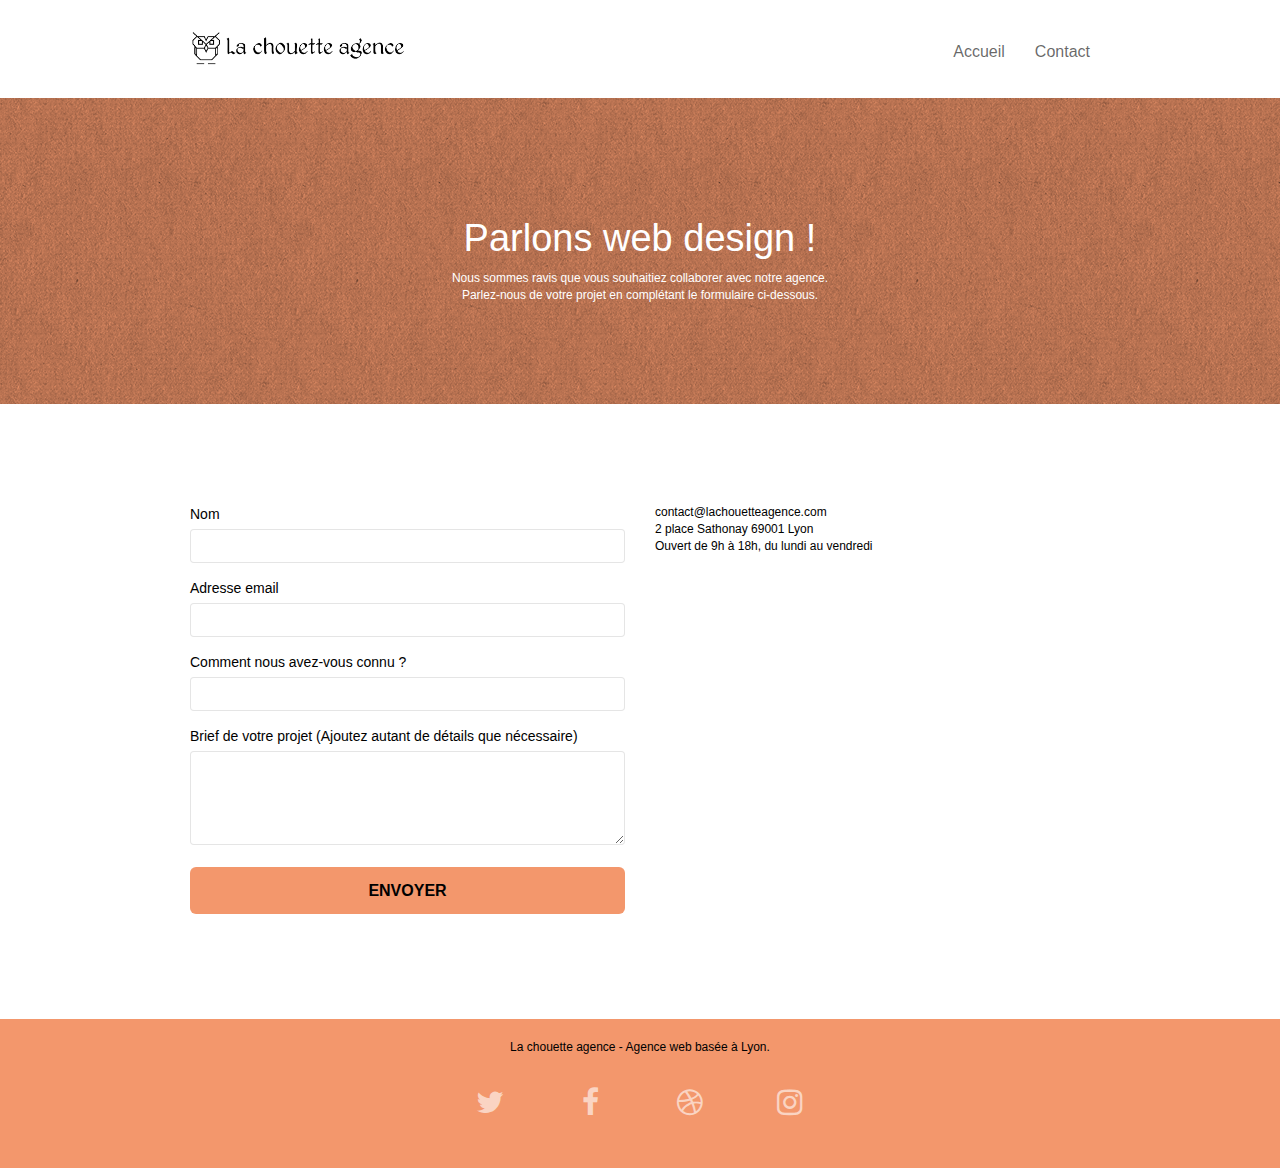
==== contact.html @ 16b375ab "seo" ====
<!doctype html>
<html lang="fr">
<head>
    <meta charset="utf-8">
    <meta name="keywords" content="seo, google, site web, site internet, agence design paris, agence design, agence design,agence design,agence design,agence design,agence design,agence design,agence design,agence design">
    <meta name="description" content="Agence webdesign Lyon : La chouette agence crée votre site à votre image avec votre identité visuelle personnalisée, logo et charte graphique.">
    <meta name="viewport" content="width=device-width, initial-scale=1.0, viewport-fit=cover">
    <link rel="shortcut icon" type="image/png" href="favicon.jpg">
    
	<link rel="stylesheet" type="text/css" href="./css/bootstrap.css">
	<link rel="stylesheet" type="text/css" href="style.css">
	<link rel="stylesheet" type="text/css" href="./css/font-awesome.css">
	<link rel="stylesheet" type="text/css" href="./css/et-line.css">
	
    
	<script src="./js/jquery-2.1.0.js"></script>
	<script src="./js/bootstrap.js"></script>
	<script src="./js/blocs.js"></script>
	<script src="./js/jquery.touchSwipe.js" defer></script>
	<script src="./js/gmaps.js"></script>
    <title>Contact</title>

    
<!-- Analytics -->
 
<!-- Analytics END -->
    
</head>
<body>
<!-- Principal conteneur -->
<div class="page-container">
    
<!-- bloc-0 -->
<div class="bloc bgc-white l-bloc " id="bloc-0">
	<div class="container bloc-sm">
		<nav class="navbar row">
			<div class="navbar-header">
				<a class="navbar-brand" href="index.html"><img src="img/la-chouette-agence.png" alt="atlanta web design logo" height="40" /></a>
				<button id="nav-toggle" type="button" class="ui-navbar-toggle navbar-toggle" data-toggle="collapse" data-target=".navbar-1">
					<span class="sr-only">Toggle navigation</span><span class="icon-bar"></span><span class="icon-bar"></span><span class="icon-bar"></span>
				</button>
			</div>
			<div class="collapse navbar-collapse navbar-1 special-dropdown-nav">
				<ul class="site-navigation nav navbar-nav">
					<li>
						<a href="index.html">Accueil</a>
					</li>
					<li>
						<a href="contact.html">Contact</a>
					</li>
				</ul>
			</div>
		</nav>
	</div>
</div>
<!-- bloc-0 END -->

<!-- bloc-6 -->
<div class="bloc bg-dots-bg bg-repeat bgc-atomic-tangerine d-bloc bloc-bg-texture texture-paper" id="bloc-6">
	<div class="container bloc-lg">
		<div class="row">
			<div class="col-sm-12">
				<h1 class="text-center hero-bloc-text tc-white">
					Parlons web design !
				</h1>
				<p class="text-center mg-lg tc-white tight-width-whitespace">
					Nous sommes ravis que vous souhaitiez collaborer avec notre agence.<br>
					Parlez-nous de votre projet en complétant le formulaire ci-dessous.
				</p>
			</div>
		</div>
	</div>
</div>
<!-- bloc-6 END -->

<!-- bloc-7 -->
<div class="bloc bgc-white l-bloc" id="bloc-7">
	<div class="container bloc-lg">
		<div class="row">
			<div class="col-sm-6">
				<form id="form_1">
					<!-- novalidate success-msg="Your message has been sent." fail-msg="Sorry it seems that our mail server is not responding, Sorry for the inconvenience!" -->
					<div class="form-group">
						<label for="name">
							Nom
						</label>
						<input id="name" class="form-control" required />
					</div>
					<div class="form-group">
						<label for="email">
							Adresse email
						</label>
						<input id="email" class="form-control" type="email" required />
					</div>
					<div class="form-group">
						<label for="input_504">
							Comment nous avez-vous connu ?
						</label>
						<input id="input_504" class="form-control" type="email" required  />
					</div>
					<div class="form-group">
						<label for="message">
							Brief de votre projet (Ajoutez autant de détails que nécessaire)<br>
						</label><textarea id="message" class="form-control" rows="4" cols="50" required></textarea>
					</div> 
					<button class="bloc-button btn btn-lg btn-block cta-hero btn-atomic-tangerine" type="submit">
						Envoyer
					</button>
				</form>
			</div>
			<div class="col-sm-6">
				<p>
					contact@lachouetteagence.com<br>2 place Sathonay 69001 Lyon<br>Ouvert de 9h à 18h, du lundi au vendredi<br>
				</p>
			</div>
		</div>
	</div>
</div>
<!-- bloc-7 END -->

<!-- ScrollToTop Button -->
<a class="bloc-button btn btn-d scrollToTop" onclick="scrollToTarget('1')"><span class="fa fa-chevron-up"></span></a>
<!-- ScrollToTop Button END-->


<!-- Footer - bloc-8 -->
<div class="bloc bgc-atomic-tangerine d-bloc" id="bloc-8">
	<div class="container bloc-sm">
		<div class="row">
			<div class="col-sm-12">
				<p class="text-center">
					La chouette agence - Agence web basée à Lyon.<br>
				</p>
				<div class="row row-no-gutters social">
					<div class="col-sm-3">
						<div class="text-center">
							<a class="social" href="index.html"><span class="fa fa-twitter icon-md"></span></a>
						</div>
					</div>
					<div class="col-sm-3">
						<div class="text-center">
							<a class="social" href="index.html"><span class="fa fa-facebook icon-md"></span></a>
						</div>
					</div>
					<div class="col-sm-3">
						<div class="text-center">
							<a class="social" href="index.html"><span class="fa fa-dribbble icon-md"></span></a>
						</div>
					</div>
					<div class="col-sm-3">
						<div class="text-center">
							<a class="social" href="index.html"><span class="fa fa-instagram icon-md"></span></a>
						</div>
					</div>
				</div>
			</div>
		</div>
	</div>
</div>
<!-- Footer - bloc-8 END -->

</div>
<!-- Principal conteneur END -->
    

</body>
</html>
---- style.css ----
body {
    margin: 0;
    padding: 0;
    background: #FFF;
    overflow-x: hidden;
}

/* Mes moidifications */

.text-citation {
    color: rgb(87, 87, 87);
    font-size: 2rem;
}

.titre {
    color: rgb(87, 87, 87);
    max-width: 70%;
    margin: auto;
    margin-bottom: 50px;
}

ul {
    padding-left: 15px;
    margin-top: 5px;
}

/* Fin de mes modifications */

a,
button {
    transition: all .3s ease-in-out;
    /* outline: none!important;  pour voir si ça va sur tous les liens */

}

a:hover {
    text-decoration: none;
    cursor: pointer;
}

#page-loading-blocs-notifaction {
    position: fixed;
    top: 0;
    bottom: 0;
    width: 100%;
    z-index: 100000;
    background: #FFFFFF url("img/pageload-spinner.gif") no-repeat center center;
}

.bloc {
    width: 100%;
    clear: both;
    background: 50% 50% no-repeat;
    padding: 0 50px;
    background-size: cover;
    position: relative;
}

.bloc-lg {
    padding: 100px 50px;
}

.bloc-md {
    padding: 50px;
}

.bloc-sm {
    padding: 20px 50px;
}

.bg-center,
.bg-l-edge,
.bg-r-edge,
.bg-t-edge,
.bg-b-edge,
.bg-tl-edge,
.bg-bl-edge,
.bg-tr-edge,
.bg-br-edge,
.bg-repeat {
    background-size: auto !important;
}

.bg-repeat {
    background: repeat;
}

.bg-t-edge {
    background: top no-repeat;
}

.bloc-bg-texture::before {
    content: "";
    background-size: 2px 2px;
    position: absolute;
    top: 0;
    bottom: 0;
    left: 0;
    right: 0;
}

.texture-paper::before {
    background: url("img/texture-paper.png");
    background-size: 280px 280px;
}

.b-parallax {
    background-attachment: fixed;
}

.d-bloc {
    color: rgba(255, 255, 255, .7);
}

.d-bloc button:hover {
    color: rgba(255, 255, 255, .9);
}

.d-bloc .icon-round,
.d-bloc .icon-square,
.d-bloc .icon-rounded,
.d-bloc .icon-semi-rounded-a,
.d-bloc .icon-semi-rounded-b {
    border-color: rgba(255, 255, 255, .9);
}

.d-bloc .divider-h span {
    border-color: rgba(255, 255, 255, .2);
}

.d-bloc .a-btn,
.d-bloc .navbar a,
.d-bloc .navbar-brand,
.d-bloc a .icon-sm,
.d-bloc a .icon-md,
.d-bloc a .icon-lg,
.d-bloc a .icon-xl,
.d-bloc h1 a,
.d-bloc h2 a,
.d-bloc h3 a,
.d-bloc h4 a,
.d-bloc h5 a,
.d-bloc h6 a,
.d-bloc p a {
    color: rgba(255, 255, 255, .6);
}

.d-bloc .a-btn:hover,
.d-bloc .navbar a:hover,
.d-bloc .navbar-brand:hover,
.d-bloc a:hover .icon-sm,
.d-bloc a:hover .icon-md,
.d-bloc a:hover .icon-lg,
.d-bloc a:hover .icon-xl,
.d-bloc h1 a:hover,
.d-bloc h2 a:hover,
.d-bloc h3 a:hover,
.d-bloc h4 a:hover,
.d-bloc h5 a:hover,
.d-bloc h6 a:hover,
.d-bloc p a:hover {
    color: rgba(255, 255, 255, 1);
}

.d-bloc .navbar-toggle .icon-bar {
    background: rgba(255, 255, 255, 1);
}

.d-bloc .btn-wire,
.d-bloc .btn-wire:hover {
    color: rgba(255, 255, 255, 1);
    border-color: rgba(255, 255, 255, 1);
}

.d-bloc .panel {
    color: rgba(0, 0, 0, .5);
}

.d-bloc .panel button:hover {
    color: rgba(0, 0, 0, .7);
}

.d-bloc .panel icon {
    border-color: rgba(0, 0, 0, .7);
}

.d-bloc .panel .divider-h span {
    border-color: rgba(0, 0, 0, .1);
}

.d-bloc .panel .a-btn {
    color: rgba(0, 0, 0, .6);
}

.d-bloc .panel .a-btn:hover {
    color: rgba(0, 0, 0, 1);
}

.d-bloc .panel .btn-wire,
.d-bloc .panel .btn-wire:hover {
    color: rgba(0, 0, 0, .7);
    border-color: rgba(0, 0, 0, .3);
}

.d-bloc .panel,
.l-bloc {
    color: rgba(0, 0, 0, .5);
}

.d-bloc .panel button:hover,
.l-bloc button:hover {
    color: rgba(0, 0, 0, .7);
}

.l-bloc .icon-round,
.l-bloc .icon-square,
.l-bloc .icon-rounded,
.l-bloc .icon-semi-rounded-a,
.l-bloc .icon-semi-rounded-b {
    border-color: rgba(0, 0, 0, .7);
}

.d-bloc .panel .divider-h span,
.l-bloc .divider-h span {
    border-color: rgba(0, 0, 0, .1);
}

.d-bloc .panel .a-btn,
.l-bloc .a-btn,
.l-bloc .navbar a,
.l-bloc .navbar-brand,
.l-bloc a .icon-sm,
.l-bloc a .icon-md,
.l-bloc a .icon-lg,
.l-bloc a .icon-xl,
.l-bloc h1 a,
.l-bloc h2 a,
.l-bloc h3 a,
.l-bloc h4 a,
.l-bloc h5 a,
.l-bloc h6 a,
.l-bloc p a {
    color: rgba(0, 0, 0, .6);
}

.d-bloc .panel .a-btn:hover,
.l-bloc .a-btn:hover,
.l-bloc .navbar a:hover,
.l-bloc .navbar-brand:hover,
.l-bloc a:hover .icon-sm,
.l-bloc a:hover .icon-md,
.l-bloc a:hover .icon-lg,
.l-bloc a:hover .icon-xl,
.l-bloc h1 a:hover,
.l-bloc h2 a:hover,
.l-bloc h3 a:hover,
.l-bloc h4 a:hover,
.l-bloc h5 a:hover,
.l-bloc h6 a:hover,
.l-bloc p a:hover {
    color: rgba(0, 0, 0, 1);
}

.l-bloc .navbar-toggle .icon-bar {
    color: rgba(0, 0, 0, .6);
}

.d-bloc .panel .btn-wire,
.d-bloc .panel .btn-wire:hover,
.l-bloc .btn-wire,
.l-bloc .btn-wire:hover {
    color: rgba(0, 0, 0, .7);
    border-color: rgba(0, 0, 0, .3);
}

.voffset {
    margin-top: 30px;
}

.voffset-lg {
    margin-top: 80px;
}

.row-no-gutters {
    margin-right: 0;
    margin-left: 0;
}

.row.row-no-gutters>[class^="col-"],
.row.row-no-gutters>[class*=" col-"] {
    padding-right: 0;
    padding-left: 0;
}

#bloc-1-hero h1 {
    font-size: 32px;
}

.navbar {
    margin-bottom: 0;
    z-index: 1;
}

.navbar-brand {
    height: auto;
    padding: 3px 15px;
    font-size: 25px;
    font-weight: normal;
    font-weight: 600;
    line-height: 44px;
}

.navbar-brand img {
    max-height: 200px;
    margin: 0 5px 0 0;
    display: inline;
}

.navbar-brand img[src$=svg] {
    min-width: 100px;
}

.nav-center .navbar-brand img {
    margin: 0;
}

.navbar .nav {
    padding-top: 2px;
    margin-right: -16px;
    float: right;
    z-index: 1;
}

.nav>li {
    float: left;
    margin-top: 4px;
    font-size: 16px;
}

.navbar-nav .open .dropdown-menu>li>a {
    text-align: inherit;
}

.nav>li a:hover,
.nav>li a:focus {
    background: transparent;
}

.navbar-toggle {
    margin: 10px 10px 0 0;
    border: 0px;
}

.navbar-toggle:hover {
    background: transparent !important;
}

.navbar-toggle .icon-bar {
    background-color: rgba(0, 0, 0, .5);
    width: 26px;
}

.nav-invert .navbar .nav {
    float: left;
}

.nav-invert .navbar-header,
.nav-invert .navbar-brand {
    float: right;
    position: relative;
    z-index: 2;
}

@media (min-width: 768px) {

    /* .site-navigation {
        position: absolute;
        top: 50%;
        right: 20px;
        transform: translate(0, -50%);
        -webkit-transform: translateY(-50%);
    } */
    .nav>li .dropdown-menu a,
    .nav>li .dropdown-menu a:hover {
        color: #484848;
    }

    .nav-invert .site-navigation {
        left: 0;
        right: 0;
    }

    .nav-center {
        text-align: center;
    }

    .nav-center .navbar-header {
        width: 100%;
    }

    .nav-center .navbar-header,
    .nav-center .navbar-brand,
    .nav-center .nav>li {
        float: none;
        display: inline-block;
    }

    .nav-center .site-navigation {
        position: relative;
        width: 100%;
        right: 0;
        margin-right: 0px;
        margin-top: 20px;
    }

    .nav-center.mini-nav .navbar-toggle {
        float: none;
        margin: 10px auto 0;
    }
}

.nav>li>.dropdown a {
    background: none !important;
    display: block;
    padding: 14px 15px;
}

nav .caret {
    margin: 0 5px;
}

.dropdown-menu .dropdown-menu {
    top: -8px;
    left: 100%;
}

.dropdown-menu .dropmenu-flow-right {
    top: 100%;
    left: 0;
    margin-left: -1px;
    border-top-left-radius: 0;
    border-top-right-radius: 0;
}

.dropdown-menu .dropdown span {
    border: 4px solid black;
    border-top-color: transparent;
    border-right-color: transparent;
    border-bottom-color: transparent;
    margin: 6px -5px 0 0 !important;
    float: right;
}

.mg-md {
    margin-top: 10px;
    margin-bottom: 20px;
}

.mg-lg {
    margin-top: 10px;
    margin-bottom: 40px;
}

.btn {
    margin: 0 5px 5px 0;
}

.btn.pull-right {
    margin: 0 0 5px 5px;
}

.btn-d,
.btn-d:hover,
.btn-d:focus {
    color: #FFF;
    background: rgba(0, 0, 0, .3);
}

button {
    outline: none !important;
}

.btn-rd {
    border-radius: 40px;
}

.btn-clean {
    border: 1px solid rgba(0, 0, 0, .08);
    border-bottom-color: rgba(0, 0, 0, .1);
    text-shadow: 0 1px 0 rgba(0, 0, 1, .1);
    box-shadow: 0 1px 3px rgba(0, 0, 1, .25), inset 0 1px 0 0 rgba(255, 255, 255, .15);
}

.icon-md {
    font-size: 30px !important;
}

.icon-lg {
    font-size: 60px !important;
}

.sm-shadow {
    text-shadow: 0 1px 2px rgba(0, 0, 0, .3);
}

.panel-sq,
.panel-sq .panel-heading,
.panel-sq .panel-footer {
    border-radius: 0;
}

.panel-rd {
    border-radius: 30px;
}

.panel-rd .panel-heading {
    border-radius: 29px 29px 0 0;
}

.panel-rd .panel-footer {
    border-radius: 0 0 29px 29px;
}

.form-control {
    border-color: rgba(0, 0, 0, .1);
    box-shadow: none;
}

.scrollToTop {
    width: 40px;
    height: 40px;
    position: fixed;
    bottom: 20px;
    right: 20px;
    opacity: 0;
    z-index: 500;
    transition: all .3s ease-in-out;
}

.scrollToTop span {
    margin-top: 6px;
}

.showScrollTop {
    font-size: 14px;
    opacity: 1;
}

a[data-lightbox] {
    position: relative;
    display: block;
    text-align: center;
}

a[data-lightbox]:hover::before {
    content: "+";
    font-family: "HelveticaNeue-Light", "Helvetica Neue Light", "Helvetica Neue", Helvetica, Arial;
    font-size: 32px;
    width: 50px;
    height: 50px;
    margin-left: -25px;
    border-radius: 50%;
    background: rgba(0, 0, 0, .6);
    color: #FFF;
    font-weight: 100;
    z-index: 1;
    position: absolute;
    top: 50%;
    transform: translateY(-50%);
}

a[data-lightbox]:hover img {
    opacity: 0.6;
    animation-fill-mode: none;
}

#lightbox-modal {
    display: flex;
    align-items: center;
}

#lightbox-modal .modal-dialog {
    width: 90%;
    max-width: 900px;
    margin: 0 auto 0;
}

#lightbox-modal .modal-dialog img {
    max-height: 90vh;
    margin: 0 auto;
}

.lightbox-caption {
    padding: 20px;
    color: #FFF;
    background: rgba(0, 0, 0, .5);
    position: absolute;
    left: 15px;
    right: 15px;
    bottom: 5px;
}

.close-lightbox {
    color: #FFF;
    font-size: 30px;
    position: absolute;
    top: 20px;
    right: 20px;
    z-index: 20;
    background: rgba(0, 0, 0, .5);
    border: none;
    line-height: 30px;
    padding: 0 9px 5px;
    opacity: 0.3;
}

.close-lightbox:hover,
.next-lightbox:hover,
.prev-lightbox:hover {
    opacity: 1.0;
    color: #FFF;
}

.next-lightbox,
.prev-lightbox {
    font-size: 20px;
    color: rgba(255, 255, 255, .9);
    background: rgba(0, 0, 0, .5);
    transition: all .2s ease-in-out;
    position: absolute;
    top: 45%;
    z-index: 1;
    opacity: 0.4;
}

.next-lightbox {
    padding: 6px 8px 1px 13px;
    right: 25px;
}

.prev-lightbox {
    padding: 6px 13px 1px 10px;
    left: 25px;
}

.snapshot-lb .modal-body {
    padding-bottom: 45px;
}

.snapshot-lb .lightbox-caption {
    padding: 0;
    color: rgba(0, 0, 0, .5);
    background: none;
}

h1,
h2,
h3,
h4,
h5,
h6,
p,
label,
.btn,
a {
    font-family: "helvetica";
    font-weight: 400;
    color: black;
}

.container {
    max-width: 1000px;
}

.hero-bloc-text {
    font-size: 38px;
}

.hero-bloc-text-sub {
    font-size: 36px;
}

.statement-bloc-text {
    line-height: 26px;
    font-style: italic;
    font-size: 20px;
    text-align: center;
    font-weight: lighter;
    max-width: 520px;
    margin: auto auto auto auto;
}

p {
    /* font-size: 11px; */
    font-size: 12px;
}

.tight-width-whitespace {
    max-width: 600px;
    margin: auto auto auto auto;
}

.h1 {
    font-size: 20px;
    font-family: "Open Sans";
}

.cta-hero {
    margin-top: 22px;
    color: #FFFFFF !important;
    text-transform: uppercase;
    padding: 12px 28px 12px 28px;
    font-size: 16px;
    font-weight: 700;
}

.social {
    max-width: 400px;
    margin: 30px auto;
}

h2 {
    font-size: 22px;
    line-height: 1.4em;
}

h3 {
    font-size: 15px;
    text-transform: uppercase;
    font-weight: 700;
    color: #333333 !important;
}

.med-width-whitespace {
    max-width: 800px;
    margin: auto auto auto auto;
    box-shadow: 0px 0px 0px #000000;
}

h1 {
    color: #333333 !important;
}

h4 {
    color: #333333 !important;
}

.icons {
    margin-bottom: 14px;
    margin-top: 24px;
}

.white {
    color: #FFFFFF !important;
}

.portfolio-thumb {
    margin-bottom: 24px;
    width: 100%;
    object-fit: cover;
    height: 100%;
}

.portfolio-row {
    margin-bottom: 44px;
    margin-top: 50px;
}

.avatar {
    box-shadow: 0px 4px 9px rgba(0, 0, 0, 0.3);
}

.black-background {
    background-color: rgba(165, 147, 99, 0.7);
    padding: 40px 40px 40px 40px;
}

.bold-link {
    font-weight: 900;
    text-decoration: underline !important;
}

.bgc-white {
    background-color: #FFFFFF;
}

.bgc-dark-slate-blue {
    background-color: #364577;
}

.bgc-atomic-tangerine {
    background-color: #F3976C;
}

.tc-white {
    color: white !important;
}

.btn-atomic-tangerine {
    background: #F3976C;
    color: black!important;
}

.btn-atomic-tangerine:hover {
    background: #c27956 !important;
    color: black !important;
}

.ltc-white {
    color: #FFFFFF !important;
}

.ltc-white:hover {
    color: #cccccc !important;
}

.ltc-atomic-tangerine {
    color: #F3976C !important;
}

.ltc-atomic-tangerine:hover {
    color: #c27956 !important;
}

.icon-dark-slate-blue {
    color: #364577 !important;
    border-color: #364577 !important;
}

.bg-dots-bg {
    background-image: url("img/dots-bg.png");
}

.bg-lines-h2-bg {
    background-image: url("img/lines-h2-bg.png");
}

.bg-banniere {
    background-image: url("img/la-chouette-agence-banniere.jpg");
}

.bg-presentation {
    background-image: url("img/image-de-presentation.jpg");
}

@media (max-width: 1024px) {
    .bloc {
        padding-left: 20px;
        padding-right: 20px;
    }

    .bloc.full-width-bloc,
    .bloc-tile-2.full-width-bloc .container,
    .bloc-tile-3.full-width-bloc .container,
    .bloc-tile-4.full-width-bloc .container {
        padding-left: 0;
        padding-right: 0;
    }
}

@media (max-width: 992px) and (min-width: 768px) {
    .navbar .nav {
        max-width: 80%
    }

    .nav-center.navbar .nav {
        max-width: 100%
    }
}

@media only screen and (min-width: 768px) and (max-width: 1024px) and (orientation: landscape) {
    .b-parallax {
        background-attachment: scroll;
    }
}

@media only screen and (min-width: 1024px) and (max-width: 1366px) {
    .b-parallax {
        background-attachment: scroll;
    }
}

@media (max-width: 991px) {
    .container {
        width: 100%;
    }

    .b-parallax {
        background-attachment: scroll;
    }

    .page-container,
    #hero-bloc {
        overflow-x: hidden;
        position: relative;
    }

    .bloc-group,
    .bloc-group .bloc {
        display: block;
        width: 100%;
    }

    .bloc-fill-screen .fill-bloc-top-edge,
    .bloc-fill-screen .fill-bloc-bottom-edge {
        padding: 0 20px;
    }
}

@media (max-width: 767px) {
    .page-container {
        overflow-x: hidden;
        position: relative;
    }

    h1,
    h2,
    h3,
    h4,
    h5,
    h6,
    p,
    #disqus_thread {
        padding-left: 10px !important;
        padding-right: 10px !important;
    }

    .b-parallax {
        background-attachment: scroll;
    }

    .navbar .nav {
        padding-top: 0;
        border-top: 1px solid rgba(0, 0, 0, .2);
        float: none !important;
    }

    .navbar.row {
        margin-left: 0;
        margin-right: 0;
    }

    .site-navigation {
        position: inherit;
        transform: none;
    }

    .nav>li {
        margin-top: 0;
        border-bottom: 1px solid rgba(0, 0, 0, .1);
        background: rgba(0, 0, 0, .05);
        text-align: left;
        padding-left: 15px;
        width: 100%;
    }

    .nav>li:hover {
        background: rgba(0, 0, 0, .08);
    }

    .dropdown .dropdown a .caret {
        float: none;
        margin: 5px 0 0 10px !important;
        border: 4px solid black;
        border-bottom-color: transparent;
        border-right-color: transparent;
        border-left-color: transparent;
    }

    #hero-bloc .navbar .nav {
        background: rgba(0, 0, 0, .8);
    }

    #hero-bloc .navbar .nav a {
        color: rgba(255, 255, 255, .6);
    }

    .hero {
        padding: 50px 0;
    }

    .hero-nav {
        left: -1px;
        right: -1px;
    }

    .navbar-collapse {
        padding: 0;
        overflow-x: hidden;
        box-shadow: none;
    }

    .navbar-brand img {
        max-height: 40px;
        width: auto;
    }

    .nav-invert .navbar-header {
        float: none;
        width: 100%;
    }

    .nav-invert .navbar-toggle {
        float: left;
        margin-left: 10px;
    }

    .bloc {
        padding-left: 0;
        padding-right: 0;
    }

    .bloc-xxl,
    .bloc-xl,
    .bloc-lg {
        padding: 40px 0;
    }

    .bloc-tile-2 .container,
    .bloc-tile-3 .container,
    .bloc-tile-4 .container,
    .bloc-fill-screen .fill-bloc-top-edge,
    .bloc-fill-screen .fill-bloc-bottom-edge {
        padding-left: 0;
        padding-right: 0;
    }

    .a-block {
        padding: 0 10px;
    }

    .btn-dwn {
        display: none;
    }

    .voffset {
        margin-top: 5px;
    }

    .voffset-md {
        margin-top: 20px;
    }

    .voffset-lg {
        margin-top: 30px;
    }

    form {
        padding: 5px;
    }

    .close-lightbox {
        display: inline-block;
    }

    .blocsapp-device-iphone5 {
        background-size: 216px 425px;
        padding-top: 60px;
        width: 216px;
        height: 425px;
    }

    .blocsapp-device-iphone5 img {
        width: 180px;
        height: 320px;
    }
}

@media (max-width: 400px) {
    .bloc {
        padding-left: 0;
        padding-right: 0;
    }
}

@media (max-width: 767px) {
    .bloc-mob-center-text {
        text-align: center;
    }
}
---- css/et-line.css ----
@font-face {
    font-family: et-line;
    src: url(../fonts/et-line.eot);
    src: url(../fonts/et-line.eot?#iefix) format('embedded-opentype'), url(../fonts/et-line.woff) format('woff'), url(../fonts/et-line.ttf) format('truetype'), url(../fonts/et-line.svg#et-line) format('svg');
    font-weight: 400;
    font-style: normal
}

.et-icon-adjustments,
.et-icon-alarmclock,
.et-icon-anchor,
.et-icon-aperture,
.et-icon-attachment,
.et-icon-bargraph,
.et-icon-basket,
.et-icon-beaker,
.et-icon-bike,
.et-icon-book-open,
.et-icon-briefcase,
.et-icon-browser,
.et-icon-calendar,
.et-icon-camera,
.et-icon-caution,
.et-icon-chat,
.et-icon-circle-compass,
.et-icon-clipboard,
.et-icon-clock,
.et-icon-cloud,
.et-icon-compass,
.et-icon-desktop,
.et-icon-dial,
.et-icon-document,
.et-icon-documents,
.et-icon-download,
.et-icon-dribbble,
.et-icon-edit,
.et-icon-envelope,
.et-icon-expand,
.et-icon-facebook,
.et-icon-flag,
.et-icon-focus,
.et-icon-gears,
.et-icon-genius,
.et-icon-gift,
.et-icon-global,
.et-icon-globe,
.et-icon-googleplus,
.et-icon-grid,
.et-icon-happy,
.et-icon-hazardous,
.et-icon-heart,
.et-icon-hotairballoon,
.et-icon-hourglass,
.et-icon-key,
.et-icon-laptop,
.et-icon-layers,
.et-icon-lifesaver,
.et-icon-lightbulb,
.et-icon-linegraph,
.et-icon-linkedin,
.et-icon-lock,
.et-icon-magnifying-glass,
.et-icon-map,
.et-icon-map-pin,
.et-icon-megaphone,
.et-icon-mic,
.et-icon-mobile,
.et-icon-newspaper,
.et-icon-notebook,
.et-icon-paintbrush,
.et-icon-paperclip,
.et-icon-pencil,
.et-icon-phone,
.et-icon-picture,
.et-icon-pictures,
.et-icon-piechart,
.et-icon-presentation,
.et-icon-pricetags,
.et-icon-printer,
.et-icon-profile-female,
.et-icon-profile-male,
.et-icon-puzzle,
.et-icon-quote,
.et-icon-recycle,
.et-icon-refresh,
.et-icon-ribbon,
.et-icon-rss,
.et-icon-sad,
.et-icon-scissors,
.et-icon-scope,
.et-icon-search,
.et-icon-shield,
.et-icon-speedometer,
.et-icon-strategy,
.et-icon-streetsign,
.et-icon-tablet,
.et-icon-target,
.et-icon-telescope,
.et-icon-toolbox,
.et-icon-tools,
.et-icon-tools-2,
.et-icon-trophy,
.et-icon-tumblr,
.et-icon-twitter,
.et-icon-upload,
.et-icon-video,
.et-icon-wallet,
.et-icon-wine {
    font-family: et-line;
    speak: none;
    font-style: normal;
    font-weight: 400;
    font-variant: normal;
    text-transform: none;
    line-height: 1;
    -webkit-font-smoothing: antialiased;
    -moz-osx-font-smoothing: grayscale;
    display: inline-block
}

.et-icon-mobile:before {
    content: "\e000"
}

.et-icon-laptop:before {
    content: "\e001"
}

.et-icon-desktop:before {
    content: "\e002"
}

.et-icon-tablet:before {
    content: "\e003"
}

.et-icon-phone:before {
    content: "\e004"
}

.et-icon-document:before {
    content: "\e005"
}

.et-icon-documents:before {
    content: "\e006"
}

.et-icon-search:before {
    content: "\e007"
}

.et-icon-clipboard:before {
    content: "\e008"
}

.et-icon-newspaper:before {
    content: "\e009"
}

.et-icon-notebook:before {
    content: "\e00a"
}

.et-icon-book-open:before {
    content: "\e00b"
}

.et-icon-browser:before {
    content: "\e00c"
}

.et-icon-calendar:before {
    content: "\e00d"
}

.et-icon-presentation:before {
    content: "\e00e"
}

.et-icon-picture:before {
    content: "\e00f"
}

.et-icon-pictures:before {
    content: "\e010"
}

.et-icon-video:before {
    content: "\e011"
}

.et-icon-camera:before {
    content: "\e012"
}

.et-icon-printer:before {
    content: "\e013"
}

.et-icon-toolbox:before {
    content: "\e014"
}

.et-icon-briefcase:before {
    content: "\e015"
}

.et-icon-wallet:before {
    content: "\e016"
}

.et-icon-gift:before {
    content: "\e017"
}

.et-icon-bargraph:before {
    content: "\e018"
}

.et-icon-grid:before {
    content: "\e019"
}

.et-icon-expand:before {
    content: "\e01a"
}

.et-icon-focus:before {
    content: "\e01b"
}

.et-icon-edit:before {
    content: "\e01c"
}

.et-icon-adjustments:before {
    content: "\e01d"
}

.et-icon-ribbon:before {
    content: "\e01e"
}

.et-icon-hourglass:before {
    content: "\e01f"
}

.et-icon-lock:before {
    content: "\e020"
}

.et-icon-megaphone:before {
    content: "\e021"
}

.et-icon-shield:before {
    content: "\e022"
}

.et-icon-trophy:before {
    content: "\e023"
}

.et-icon-flag:before {
    content: "\e024"
}

.et-icon-map:before {
    content: "\e025"
}

.et-icon-puzzle:before {
    content: "\e026"
}

.et-icon-basket:before {
    content: "\e027"
}

.et-icon-envelope:before {
    content: "\e028"
}

.et-icon-streetsign:before {
    content: "\e029"
}

.et-icon-telescope:before {
    content: "\e02a"
}

.et-icon-gears:before {
    content: "\e02b"
}

.et-icon-key:before {
    content: "\e02c"
}

.et-icon-paperclip:before {
    content: "\e02d"
}

.et-icon-attachment:before {
    content: "\e02e"
}

.et-icon-pricetags:before {
    content: "\e02f"
}

.et-icon-lightbulb:before {
    content: "\e030"
}

.et-icon-layers:before {
    content: "\e031"
}

.et-icon-pencil:before {
    content: "\e032"
}

.et-icon-tools:before {
    content: "\e033"
}

.et-icon-tools-2:before {
    content: "\e034"
}

.et-icon-scissors:before {
    content: "\e035"
}

.et-icon-paintbrush:before {
    content: "\e036"
}

.et-icon-magnifying-glass:before {
    content: "\e037"
}

.et-icon-circle-compass:before {
    content: "\e038"
}

.et-icon-linegraph:before {
    content: "\e039"
}

.et-icon-mic:before {
    content: "\e03a"
}

.et-icon-strategy:before {
    content: "\e03b"
}

.et-icon-beaker:before {
    content: "\e03c"
}

.et-icon-caution:before {
    content: "\e03d"
}

.et-icon-recycle:before {
    content: "\e03e"
}

.et-icon-anchor:before {
    content: "\e03f"
}

.et-icon-profile-male:before {
    content: "\e040"
}

.et-icon-profile-female:before {
    content: "\e041"
}

.et-icon-bike:before {
    content: "\e042"
}

.et-icon-wine:before {
    content: "\e043"
}

.et-icon-hotairballoon:before {
    content: "\e044"
}

.et-icon-globe:before {
    content: "\e045"
}

.et-icon-genius:before {
    content: "\e046"
}

.et-icon-map-pin:before {
    content: "\e047"
}

.et-icon-dial:before {
    content: "\e048"
}

.et-icon-chat:before {
    content: "\e049"
}

.et-icon-heart:before {
    content: "\e04a"
}

.et-icon-cloud:before {
    content: "\e04b"
}

.et-icon-upload:before {
    content: "\e04c"
}

.et-icon-download:before {
    content: "\e04d"
}

.et-icon-target:before {
    content: "\e04e"
}

.et-icon-hazardous:before {
    content: "\e04f"
}

.et-icon-piechart:before {
    content: "\e050"
}

.et-icon-speedometer:before {
    content: "\e051"
}

.et-icon-global:before {
    content: "\e052"
}

.et-icon-compass:before {
    content: "\e053"
}

.et-icon-lifesaver:before {
    content: "\e054"
}

.et-icon-clock:before {
    content: "\e055"
}

.et-icon-aperture:before {
    content: "\e056"
}

.et-icon-quote:before {
    content: "\e057"
}

.et-icon-scope:before {
    content: "\e058"
}

.et-icon-alarmclock:before {
    content: "\e059"
}

.et-icon-refresh:before {
    content: "\e05a"
}

.et-icon-happy:before {
    content: "\e05b"
}

.et-icon-sad:before {
    content: "\e05c"
}

.et-icon-facebook:before {
    content: "\e05d"
}

.et-icon-twitter:before {
    content: "\e05e"
}

.et-icon-googleplus:before {
    content: "\e05f"
}

.et-icon-rss:before {
    content: "\e060"
}

.et-icon-tumblr:before {
    content: "\e061"
}

.et-icon-linkedin:before {
    content: "\e062"
}

.et-icon-dribbble:before {
    content: "\e063"
}
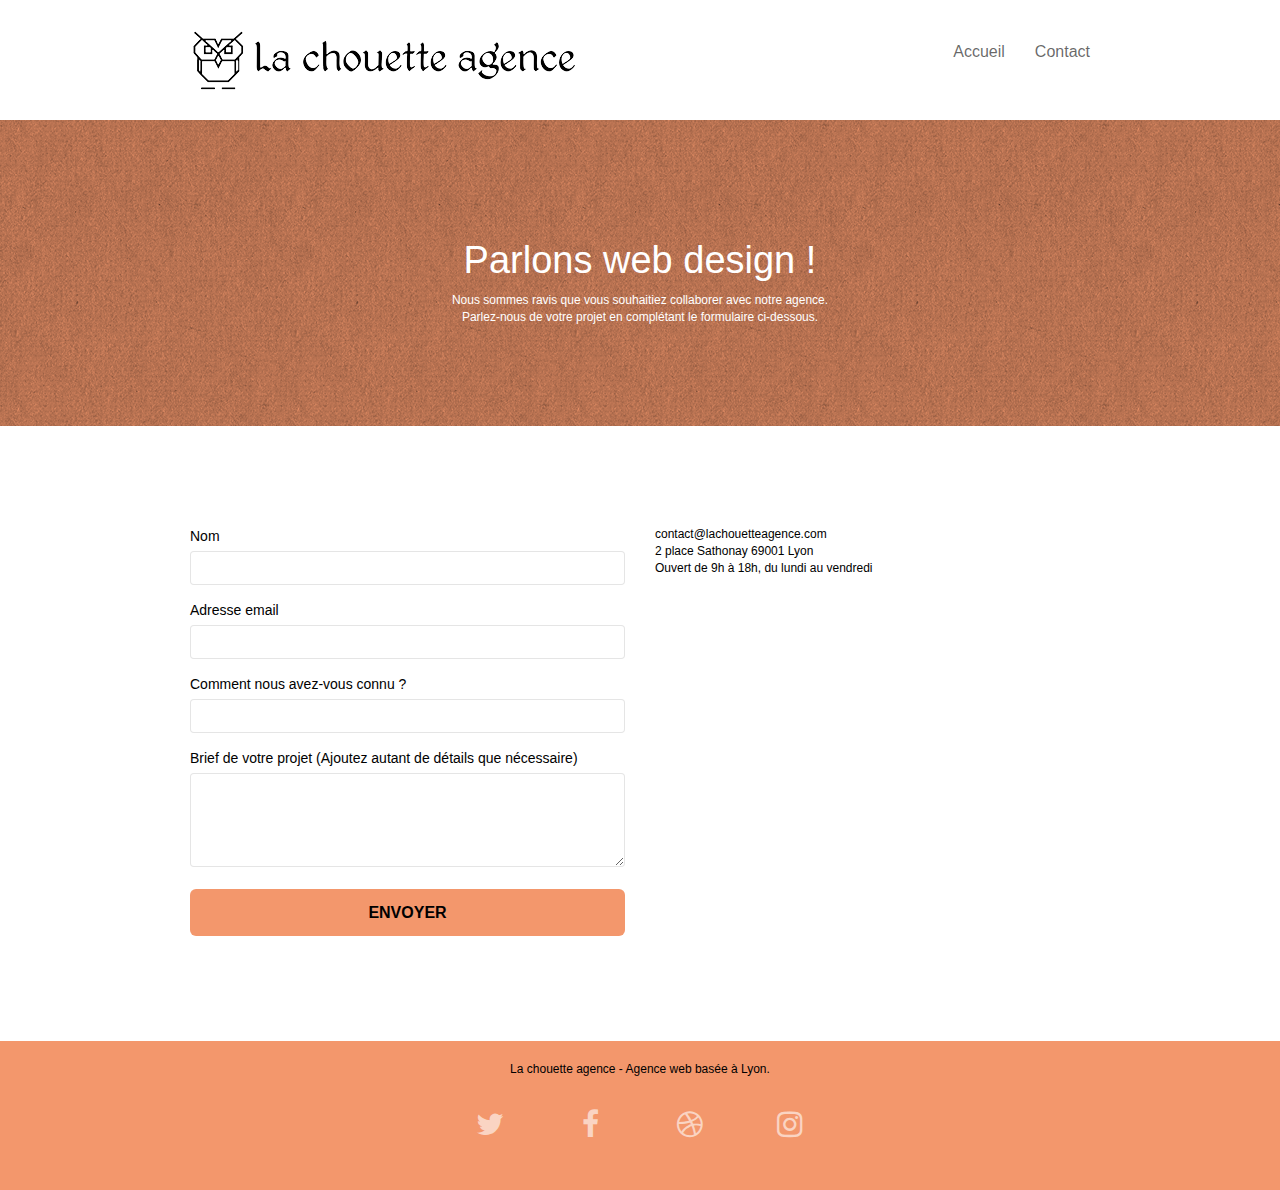
==== commit 341b1bec: "soutenance" ====
--- a/contact.html
+++ b/contact.html
@@ -1,167 +1,186 @@
 <!doctype html>
 <html lang="fr">
+
 <head>
-    <meta charset="utf-8">
-    <meta name="keywords" content="seo, google, site web, site internet, agence design paris, agence design, agence design,agence design,agence design,agence design,agence design,agence design,agence design,agence design">
-    <meta name="description" content="Agence webdesign Lyon : La chouette agence crée votre site à votre image avec votre identité visuelle personnalisée, logo et charte graphique.">
-    <meta name="viewport" content="width=device-width, initial-scale=1.0, viewport-fit=cover">
-    <link rel="shortcut icon" type="image/png" href="favicon.jpg">
-    
+	<meta charset="utf-8">
+	<meta name="keywords"
+		content="seo, google, site web, site internet, agence design paris, agence design, agence design,agence design,agence design,agence design,agence design,agence design,agence design,agence design">
+	<meta name="description"
+		content="Agence webdesign Lyon : La chouette agence crée votre site à votre image avec votre identité visuelle personnalisée, logo et charte graphique.">
+	<meta name="viewport" content="width=device-width, initial-scale=1.0, viewport-fit=cover">
+	<link rel="shortcut icon" type="image/png" href="favicon.jpg">
+
 	<link rel="stylesheet" type="text/css" href="./css/bootstrap.css">
 	<link rel="stylesheet" type="text/css" href="style.css">
-	<link rel="stylesheet" type="text/css" href="./css/font-awesome.css">
-	<link rel="stylesheet" type="text/css" href="./css/et-line.css">
-	
-    
+	<link rel="stylesheet" type="text/css" href="./css/font-awesome.minify.css">
+	<link rel="stylesheet" type="text/css" href="./css/et-line.minify.css">
+
+
 	<script src="./js/jquery-2.1.0.js"></script>
-	<script src="./js/bootstrap.js"></script>
+	<script src="./js/bootstrap.minify.js"></script>
 	<script src="./js/blocs.js"></script>
-	<script src="./js/jquery.touchSwipe.js" defer></script>
-	<script src="./js/gmaps.js"></script>
-    <title>Contact</title>
+	<script src="./js/jquery.toucheSwipe.minify.js" defer></script>
+	<script src="./js/gmaps.minify.js"></script>
 
-    
-<!-- Analytics -->
- 
-<!-- Analytics END -->
-    
+	<title>Contact</title>
+
+
+	<!-- Analytics -->
+
+
+
+	<!-- Analytics END -->
+
 </head>
+
 <body>
-<!-- Principal conteneur -->
-<div class="page-container">
-    
-<!-- bloc-0 -->
-<div class="bloc bgc-white l-bloc " id="bloc-0">
-	<div class="container bloc-sm">
-		<nav class="navbar row">
-			<div class="navbar-header">
-				<a class="navbar-brand" href="index.html"><img src="img/la-chouette-agence.png" alt="atlanta web design logo" height="40" /></a>
-				<button id="nav-toggle" type="button" class="ui-navbar-toggle navbar-toggle" data-toggle="collapse" data-target=".navbar-1">
-					<span class="sr-only">Toggle navigation</span><span class="icon-bar"></span><span class="icon-bar"></span><span class="icon-bar"></span>
-				</button>
-			</div>
-			<div class="collapse navbar-collapse navbar-1 special-dropdown-nav">
-				<ul class="site-navigation nav navbar-nav">
-					<li>
-						<a href="index.html">Accueil</a>
-					</li>
-					<li>
-						<a href="contact.html">Contact</a>
-					</li>
-				</ul>
-			</div>
-		</nav>
-	</div>
-</div>
-<!-- bloc-0 END -->
+	<!-- Principal conteneur -->
+	<div class="page-container">
 
-<!-- bloc-6 -->
-<div class="bloc bg-dots-bg bg-repeat bgc-atomic-tangerine d-bloc bloc-bg-texture texture-paper" id="bloc-6">
-	<div class="container bloc-lg">
-		<div class="row">
-			<div class="col-sm-12">
-				<h1 class="text-center hero-bloc-text tc-white">
-					Parlons web design !
-				</h1>
-				<p class="text-center mg-lg tc-white tight-width-whitespace">
-					Nous sommes ravis que vous souhaitiez collaborer avec notre agence.<br>
-					Parlez-nous de votre projet en complétant le formulaire ci-dessous.
-				</p>
+		<!-- bloc-0 -->
+		<div class="bloc bgc-white l-bloc " id="bloc-0">
+			<div class="container bloc-sm">
+				<nav class="navbar row">
+					<div class="navbar-header">
+						<a class="navbar-brand" href="index.html"><img src="img/la-chouette-agence.png"
+								alt="atlanta web design logo" width="386" height="72"/></a>
+						<button id="nav-toggle" type="button" class="ui-navbar-toggle navbar-toggle"
+							data-toggle="collapse" data-target=".navbar-1">
+							<span class="sr-only">Toggle navigation</span><span class="icon-bar"></span><span
+								class="icon-bar"></span><span class="icon-bar"></span>
+						</button>
+					</div>
+					<div class="collapse navbar-collapse navbar-1 special-dropdown-nav">
+						<ul class="site-navigation nav navbar-nav">
+							<li>
+								<a href="index.html">Accueil</a>
+							</li>
+							<li>
+								<a href="contact.html">Contact</a>
+							</li>
+						</ul>
+					</div>
+				</nav>
 			</div>
 		</div>
-	</div>
-</div>
-<!-- bloc-6 END -->
+		<!-- bloc-0 END -->
 
-<!-- bloc-7 -->
-<div class="bloc bgc-white l-bloc" id="bloc-7">
-	<div class="container bloc-lg">
-		<div class="row">
-			<div class="col-sm-6">
-				<form id="form_1">
-					<!-- novalidate success-msg="Your message has been sent." fail-msg="Sorry it seems that our mail server is not responding, Sorry for the inconvenience!" -->
-					<div class="form-group">
-						<label for="name">
-							Nom
-						</label>
-						<input id="name" class="form-control" required />
+		<!-- bloc-6 -->
+		<div class="bloc bg-dots-bg bg-repeat bgc-atomic-tangerine d-bloc bloc-bg-texture texture-paper" id="bloc-6">
+			<div class="container bloc-lg">
+				<div class="row">
+					<div class="col-sm-12">
+						<h1 class="text-center hero-bloc-text tc-white">
+							Parlons web design !
+						</h1>
+						<p class="text-center mg-lg tc-white tight-width-whitespace">
+							Nous sommes ravis que vous souhaitiez collaborer avec notre agence.<br>
+							Parlez-nous de votre projet en complétant le formulaire ci-dessous.
+						</p>
 					</div>
-					<div class="form-group">
-						<label for="email">
-							Adresse email
-						</label>
-						<input id="email" class="form-control" type="email" required />
-					</div>
-					<div class="form-group">
-						<label for="input_504">
-							Comment nous avez-vous connu ?
-						</label>
-						<input id="input_504" class="form-control" type="email" required  />
-					</div>
-					<div class="form-group">
-						<label for="message">
-							Brief de votre projet (Ajoutez autant de détails que nécessaire)<br>
-						</label><textarea id="message" class="form-control" rows="4" cols="50" required></textarea>
-					</div> 
-					<button class="bloc-button btn btn-lg btn-block cta-hero btn-atomic-tangerine" type="submit">
-						Envoyer
-					</button>
-				</form>
-			</div>
-			<div class="col-sm-6">
-				<p>
-					contact@lachouetteagence.com<br>2 place Sathonay 69001 Lyon<br>Ouvert de 9h à 18h, du lundi au vendredi<br>
-				</p>
+				</div>
 			</div>
 		</div>
-	</div>
-</div>
-<!-- bloc-7 END -->
+		<!-- bloc-6 END -->
 
-<!-- ScrollToTop Button -->
-<a class="bloc-button btn btn-d scrollToTop" onclick="scrollToTarget('1')"><span class="fa fa-chevron-up"></span></a>
-<!-- ScrollToTop Button END-->
+		<!-- bloc-7 -->
+		<div class="bloc bgc-white l-bloc" id="bloc-7">
+			<div class="container bloc-lg">
+				<div class="row">
+					<div class="col-sm-6">
+						<form id="form_1">
+							<!-- novalidate success-msg="Your message has been sent." fail-msg="Sorry it seems that our mail server is not responding, Sorry for the inconvenience!" -->
+							<div class="form-group">
+								<label for="name">
+									Nom
+								</label>
+								<input id="name" class="form-control" required />
+							</div>
+							<div class="form-group">
+								<label for="email">
+									Adresse email
+								</label>
+								<input id="email" class="form-control" type="email" required />
+							</div>
+							<div class="form-group">
+								<label for="input_504">
+									Comment nous avez-vous connu ?
+								</label>
+								<input id="input_504" class="form-control" type="email" required />
+							</div>
+							<div class="form-group">
+								<label for="message">
+									Brief de votre projet (Ajoutez autant de détails que nécessaire)<br>
+								</label><textarea id="message" class="form-control" rows="4" cols="50"
+									required></textarea>
+							</div>
+							<button class="bloc-button btn btn-lg btn-block cta-hero btn-atomic-tangerine"
+								type="submit">
+								Envoyer
+							</button>
+						</form>
+					</div>
+					<div class="col-sm-6">
+						<p>
+							contact@lachouetteagence.com<br>2 place Sathonay 69001 Lyon<br>Ouvert de 9h à 18h, du lundi
+							au vendredi<br>
+						</p>
+					</div>
+				</div>
+			</div>
+		</div>
+		<!-- bloc-7 END -->
+
+		<!-- ScrollToTop Button -->
+		<a class="bloc-button btn btn-d scrollToTop" onclick="scrollToTarget('1')"><span
+				class="fa fa-chevron-up"></span></a>
+		<!-- ScrollToTop Button END-->
 
 
-<!-- Footer - bloc-8 -->
-<div class="bloc bgc-atomic-tangerine d-bloc" id="bloc-8">
-	<div class="container bloc-sm">
-		<div class="row">
-			<div class="col-sm-12">
-				<p class="text-center">
-					La chouette agence - Agence web basée à Lyon.<br>
-				</p>
-				<div class="row row-no-gutters social">
-					<div class="col-sm-3">
-						<div class="text-center">
-							<a class="social" href="index.html"><span class="fa fa-twitter icon-md"></span></a>
-						</div>
-					</div>
-					<div class="col-sm-3">
-						<div class="text-center">
-							<a class="social" href="index.html"><span class="fa fa-facebook icon-md"></span></a>
-						</div>
-					</div>
-					<div class="col-sm-3">
-						<div class="text-center">
-							<a class="social" href="index.html"><span class="fa fa-dribbble icon-md"></span></a>
-						</div>
-					</div>
-					<div class="col-sm-3">
-						<div class="text-center">
-							<a class="social" href="index.html"><span class="fa fa-instagram icon-md"></span></a>
+		<!-- Footer - bloc-8 -->
+		<div class="bloc bgc-atomic-tangerine d-bloc" id="bloc-8">
+			<div class="container bloc-sm">
+				<div class="row">
+					<div class="col-sm-12">
+						<p class="text-center">
+							La chouette agence - Agence web basée à Lyon.<br>
+						</p>
+						<div class="row row-no-gutters social">
+							<div class="col-sm-3">
+								<div class="text-center">
+									<a class="social" href="https://twitter.com/" target="_blank"><span
+											class="fa fa-twitter icon-md"></span></a>
+								</div>
+							</div>
+							<div class="col-xs-3">
+								<div class="text-center">
+									<a class="social" href="https://fr-fr.facebook.com/" target="_blank"><span
+											class="fa fa-facebook icon-md"></span></a>
+								</div>
+							</div>
+							<div class="col-xs-3">
+								<div class="text-center">
+									<a class="social" href="https://dribbble.com/" target="_blank"><span
+											class="fa fa-dribbble icon-md"></span></a>
+								</div>
+							</div>
+							<div class="col-xs-3">
+								<div class="text-center">
+									<a class="social" href="https://www.instagram.com/?hl=fr" target="_blank"><span
+											class="fa fa-instagram icon-md"></span></a>
+								</div>
+							</div>
 						</div>
 					</div>
 				</div>
 			</div>
 		</div>
+		<!-- Footer - bloc-8 END -->
+
 	</div>
-</div>
-<!-- Footer - bloc-8 END -->
+	<!-- Principal conteneur END -->
 
-</div>
-<!-- Principal conteneur END -->
-    
 
 </body>
-</html>
+
+</html>--- a/style.css
+++ b/style.css
@@ -691,7 +691,6 @@
 }
 
 p {
-    /* font-size: 11px; */
     font-size: 12px;
 }
 
@@ -790,6 +789,10 @@
 
 .bgc-atomic-tangerine {
     background-color: #F3976C;
+}
+
+.bgc-atomic-tangerine .col-sm-4 {
+    color: black;
 }
 
 .tc-white {
--- a/css/et-line.minify.css
+++ b/css/et-line.minify.css
@@ -0,0 +1 @@
+@font-face{font-family:et-line;src:url(../fonts/et-line.eot);src:url(../fonts/et-line.eot?#iefix) format('embedded-opentype'),url(../fonts/et-line.woff) format('woff'),url(../fonts/et-line.ttf) format('truetype'),url(../fonts/et-line.svg#et-line) format('svg');font-weight:400;font-style:normal}.et-icon-adjustments,.et-icon-alarmclock,.et-icon-anchor,.et-icon-aperture,.et-icon-attachment,.et-icon-bargraph,.et-icon-basket,.et-icon-beaker,.et-icon-bike,.et-icon-book-open,.et-icon-briefcase,.et-icon-browser,.et-icon-calendar,.et-icon-camera,.et-icon-caution,.et-icon-chat,.et-icon-circle-compass,.et-icon-clipboard,.et-icon-clock,.et-icon-cloud,.et-icon-compass,.et-icon-desktop,.et-icon-dial,.et-icon-document,.et-icon-documents,.et-icon-download,.et-icon-dribbble,.et-icon-edit,.et-icon-envelope,.et-icon-expand,.et-icon-facebook,.et-icon-flag,.et-icon-focus,.et-icon-gears,.et-icon-genius,.et-icon-gift,.et-icon-global,.et-icon-globe,.et-icon-googleplus,.et-icon-grid,.et-icon-happy,.et-icon-hazardous,.et-icon-heart,.et-icon-hotairballoon,.et-icon-hourglass,.et-icon-key,.et-icon-laptop,.et-icon-layers,.et-icon-lifesaver,.et-icon-lightbulb,.et-icon-linegraph,.et-icon-linkedin,.et-icon-lock,.et-icon-magnifying-glass,.et-icon-map,.et-icon-map-pin,.et-icon-megaphone,.et-icon-mic,.et-icon-mobile,.et-icon-newspaper,.et-icon-notebook,.et-icon-paintbrush,.et-icon-paperclip,.et-icon-pencil,.et-icon-phone,.et-icon-picture,.et-icon-pictures,.et-icon-piechart,.et-icon-presentation,.et-icon-pricetags,.et-icon-printer,.et-icon-profile-female,.et-icon-profile-male,.et-icon-puzzle,.et-icon-quote,.et-icon-recycle,.et-icon-refresh,.et-icon-ribbon,.et-icon-rss,.et-icon-sad,.et-icon-scissors,.et-icon-scope,.et-icon-search,.et-icon-shield,.et-icon-speedometer,.et-icon-strategy,.et-icon-streetsign,.et-icon-tablet,.et-icon-target,.et-icon-telescope,.et-icon-toolbox,.et-icon-tools,.et-icon-tools-2,.et-icon-trophy,.et-icon-tumblr,.et-icon-twitter,.et-icon-upload,.et-icon-video,.et-icon-wallet,.et-icon-wine{font-family:et-line;speak:none;font-style:normal;font-weight:400;font-variant:normal;text-transform:none;line-height:1;-webkit-font-smoothing:antialiased;-moz-osx-font-smoothing:grayscale;display:inline-block}.et-icon-mobile:before{content:"\e000"}.et-icon-laptop:before{content:"\e001"}.et-icon-desktop:before{content:"\e002"}.et-icon-tablet:before{content:"\e003"}.et-icon-phone:before{content:"\e004"}.et-icon-document:before{content:"\e005"}.et-icon-documents:before{content:"\e006"}.et-icon-search:before{content:"\e007"}.et-icon-clipboard:before{content:"\e008"}.et-icon-newspaper:before{content:"\e009"}.et-icon-notebook:before{content:"\e00a"}.et-icon-book-open:before{content:"\e00b"}.et-icon-browser:before{content:"\e00c"}.et-icon-calendar:before{content:"\e00d"}.et-icon-presentation:before{content:"\e00e"}.et-icon-picture:before{content:"\e00f"}.et-icon-pictures:before{content:"\e010"}.et-icon-video:before{content:"\e011"}.et-icon-camera:before{content:"\e012"}.et-icon-printer:before{content:"\e013"}.et-icon-toolbox:before{content:"\e014"}.et-icon-briefcase:before{content:"\e015"}.et-icon-wallet:before{content:"\e016"}.et-icon-gift:before{content:"\e017"}.et-icon-bargraph:before{content:"\e018"}.et-icon-grid:before{content:"\e019"}.et-icon-expand:before{content:"\e01a"}.et-icon-focus:before{content:"\e01b"}.et-icon-edit:before{content:"\e01c"}.et-icon-adjustments:before{content:"\e01d"}.et-icon-ribbon:before{content:"\e01e"}.et-icon-hourglass:before{content:"\e01f"}.et-icon-lock:before{content:"\e020"}.et-icon-megaphone:before{content:"\e021"}.et-icon-shield:before{content:"\e022"}.et-icon-trophy:before{content:"\e023"}.et-icon-flag:before{content:"\e024"}.et-icon-map:before{content:"\e025"}.et-icon-puzzle:before{content:"\e026"}.et-icon-basket:before{content:"\e027"}.et-icon-envelope:before{content:"\e028"}.et-icon-streetsign:before{content:"\e029"}.et-icon-telescope:before{content:"\e02a"}.et-icon-gears:before{content:"\e02b"}.et-icon-key:before{content:"\e02c"}.et-icon-paperclip:before{content:"\e02d"}.et-icon-attachment:before{content:"\e02e"}.et-icon-pricetags:before{content:"\e02f"}.et-icon-lightbulb:before{content:"\e030"}.et-icon-layers:before{content:"\e031"}.et-icon-pencil:before{content:"\e032"}.et-icon-tools:before{content:"\e033"}.et-icon-tools-2:before{content:"\e034"}.et-icon-scissors:before{content:"\e035"}.et-icon-paintbrush:before{content:"\e036"}.et-icon-magnifying-glass:before{content:"\e037"}.et-icon-circle-compass:before{content:"\e038"}.et-icon-linegraph:before{content:"\e039"}.et-icon-mic:before{content:"\e03a"}.et-icon-strategy:before{content:"\e03b"}.et-icon-beaker:before{content:"\e03c"}.et-icon-caution:before{content:"\e03d"}.et-icon-recycle:before{content:"\e03e"}.et-icon-anchor:before{content:"\e03f"}.et-icon-profile-male:before{content:"\e040"}.et-icon-profile-female:before{content:"\e041"}.et-icon-bike:before{content:"\e042"}.et-icon-wine:before{content:"\e043"}.et-icon-hotairballoon:before{content:"\e044"}.et-icon-globe:before{content:"\e045"}.et-icon-genius:before{content:"\e046"}.et-icon-map-pin:before{content:"\e047"}.et-icon-dial:before{content:"\e048"}.et-icon-chat:before{content:"\e049"}.et-icon-heart:before{content:"\e04a"}.et-icon-cloud:before{content:"\e04b"}.et-icon-upload:before{content:"\e04c"}.et-icon-download:before{content:"\e04d"}.et-icon-target:before{content:"\e04e"}.et-icon-hazardous:before{content:"\e04f"}.et-icon-piechart:before{content:"\e050"}.et-icon-speedometer:before{content:"\e051"}.et-icon-global:before{content:"\e052"}.et-icon-compass:before{content:"\e053"}.et-icon-lifesaver:before{content:"\e054"}.et-icon-clock:before{content:"\e055"}.et-icon-aperture:before{content:"\e056"}.et-icon-quote:before{content:"\e057"}.et-icon-scope:before{content:"\e058"}.et-icon-alarmclock:before{content:"\e059"}.et-icon-refresh:before{content:"\e05a"}.et-icon-happy:before{content:"\e05b"}.et-icon-sad:before{content:"\e05c"}.et-icon-facebook:before{content:"\e05d"}.et-icon-twitter:before{content:"\e05e"}.et-icon-googleplus:before{content:"\e05f"}.et-icon-rss:before{content:"\e060"}.et-icon-tumblr:before{content:"\e061"}.et-icon-linkedin:before{content:"\e062"}.et-icon-dribbble:before{content:"\e063"}